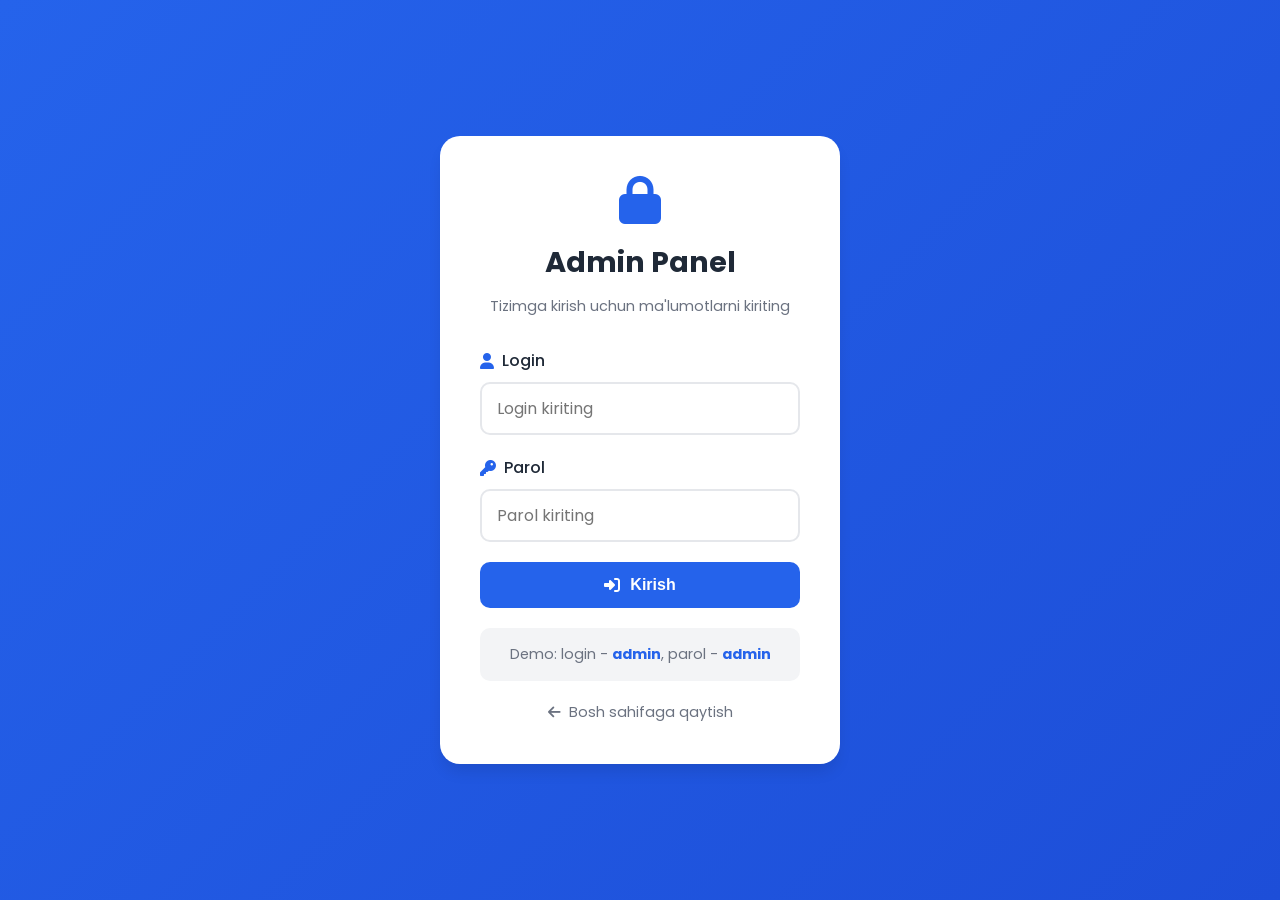
==== admin/dashboard.html @ b3690983 "Initial commit" ====
<!DOCTYPE html>
<html lang="uz">
<head>
    <meta charset="UTF-8">
    <meta name="viewport" content="width=device-width, initial-scale=1.0">
    <title>Admin Panel - Boshqaruv paneli</title>
    <link rel="stylesheet" href="../css/admin.css">
    <link href="https://fonts.googleapis.com/css2?family=Poppins:wght@300;400;500;600;700&display=swap" rel="stylesheet">
    <link rel="stylesheet" href="https://cdnjs.cloudflare.com/ajax/libs/font-awesome/6.4.0/css/all.min.css">
</head>
<body>
    <!-- Sidebar -->
    <aside class="sidebar">
        <div class="sidebar-header">
            <i class="fas fa-plane-departure"></i>
            <span>UzTourism Admin</span>
        </div>
        <nav class="sidebar-nav">
            <a href="dashboard.html" class="active">
                <i class="fas fa-map-marked-alt"></i>
                <span>Turistik joylar</span>
            </a>
            <a href="../index.html" target="_blank">
                <i class="fas fa-eye"></i>
                <span>Saytni ko'rish</span>
            </a>
        </nav>
        <div class="sidebar-footer">
            <button id="logout-btn">
                <i class="fas fa-sign-out-alt"></i>
                <span>Chiqish</span>
            </button>
        </div>
    </aside>

    <!-- Main Content -->
    <main class="main-content">
        <!-- Top Bar -->
        <header class="top-bar">
            <h1>Turistik joylar boshqaruvi</h1>
            <div class="user-info">
                <i class="fas fa-user-circle"></i>
                <span>Admin</span>
            </div>
        </header>

        <!-- Content -->
        <div class="content-wrapper">
            <!-- Action Bar -->
            <div class="action-bar">
                <button class="btn-primary" id="add-place-btn">
                    <i class="fas fa-plus"></i> Turistik joy qo'shish
                </button>
            </div>

            <!-- Places Table -->
            <div class="table-container">
                <table class="data-table">
                    <thead>
                        <tr>
                            <th>Rasm</th>
                            <th>Nomi</th>
                            <th>Joylashuv</th>
                            <th>Kategoriya</th>
                            <th>Amallar</th>
                        </tr>
                    </thead>
                    <tbody id="places-table-body">
                        <!-- Places will be loaded here -->
                    </tbody>
                </table>
            </div>
        </div>
    </main>

    <!-- Add/Edit Place Modal -->
    <div class="modal" id="place-modal">
        <div class="modal-content">
            <div class="modal-header">
                <h2 id="modal-title">Turistik joy qo'shish</h2>
                <button class="close-btn" id="close-modal">
                    <i class="fas fa-times"></i>
                </button>
            </div>
            <form id="place-form">
                <input type="hidden" id="place-id">
                <div class="form-group">
                    <label>Joy nomi</label>
                    <input type="text" id="place-name" placeholder="Masalan: Registon maydoni" required>
                </div>
                <div class="form-group">
                    <label>Joylashuv (viloyat/shahar)</label>
                    <input type="text" id="place-location" placeholder="Masalan: Samarqand" required>
                </div>
                <div class="form-group">
                    <label>Rasm URL</label>
                    <input type="url" id="place-image" placeholder="https://example.com/image.jpg" required>
                    <small>Rasm URL manzilini kiriting</small>
                </div>
                <div class="form-group">
                    <label>Kategoriya</label>
                    <select id="place-category" required>
                        <option value="">Kategoriya tanlang</option>
                        <option value="Arxitektura">Arxitektura</option>
                        <option value="Tarixiy obida">Tarixiy obida</option>
                        <option value="Tarixiy shahar">Tarixiy shahar</option>
                        <option value="Qadimiy shahar">Qadimiy shahar</option>
                        <option value="Tabiat">Tabiat</option>
                        <option value="Majmua">Majmua</option>
                        <option value="Boshqa">Boshqa</option>
                    </select>
                </div>
                <div class="form-group">
                    <label>Tavsif (to'liq ma'lumot)</label>
                    <textarea id="place-description" rows="4" placeholder="Joy haqida to'liq ma'lumot..." required></textarea>
                </div>
                <div class="form-group">
                    <label>Diqqatga sazovor jihozlar (har birini yangi qatordan yozing)</label>
                    <textarea id="place-highlights" rows="3" placeholder="Masalan:
XV asr me'morligi
Uch madrasa majmuasi
Kunduz va tun ko'rinishi" required></textarea>
                    <small>Har bir jihozni yangi qatordan kiriting</small>
                </div>
                <div class="form-actions">
                    <button type="button" class="btn-secondary" id="cancel-btn">Bekor qilish</button>
                    <button type="submit" class="btn-primary">Saqlash</button>
                </div>
            </form>
        </div>
    </div>

    <!-- Delete Confirmation Modal -->
    <div class="modal" id="delete-modal">
        <div class="modal-content modal-small">
            <div class="modal-header">
                <h2>O'chirishni tasdiqlash</h2>
                <button class="close-btn" id="close-delete-modal">
                    <i class="fas fa-times"></i>
                </button>
            </div>
            <div class="modal-body">
                <p>Haqiqatan ham bu turistik joyni o'chirmoqchimisiz?</p>
            </div>
            <div class="form-actions">
                <button type="button" class="btn-secondary" id="cancel-delete">Bekor qilish</button>
                <button type="button" class="btn-danger" id="confirm-delete">O'chirish</button>
            </div>
        </div>
    </div>

    <script>
        // Check if admin is logged in
        if (!localStorage.getItem('adminLoggedIn')) {
            window.location.href = 'login.html';
        }

        // DOM Elements
        const logoutBtn = document.getElementById('logout-btn');
        const addPlaceBtn = document.getElementById('add-place-btn');
        const placeModal = document.getElementById('place-modal');
        const deleteModal = document.getElementById('delete-modal');
        const closeModalBtn = document.getElementById('close-modal');
        const closeDeleteModalBtn = document.getElementById('close-delete-modal');
        const cancelBtn = document.getElementById('cancel-btn');
        const cancelDeleteBtn = document.getElementById('cancel-delete');
        const confirmDeleteBtn = document.getElementById('confirm-delete');
        const placeForm = document.getElementById('place-form');
        const placesTableBody = document.getElementById('places-table-body');
        const modalTitle = document.getElementById('modal-title');

        let deleteId = null;

        // Logout
        logoutBtn.addEventListener('click', () => {
            localStorage.removeItem('adminLoggedIn');
            window.location.href = 'login.html';
        });

        // Load places
        function loadPlaces() {
            const places = JSON.parse(localStorage.getItem('places')) || [];
            
            if (places.length === 0) {
                placesTableBody.innerHTML = `
                    <tr>
                        <td colspan="5" class="empty-message">Hozircha turistik joylar yo'q</td>
                    </tr>
                `;
                return;
            }

            placesTableBody.innerHTML = places.map(item => `
                <tr>
                    <td><img src="${item.image}" alt="${item.name}" class="table-image" onerror="this.src='https://via.placeholder.com/80?text=No+Image'"></td>
                    <td>${item.name}</td>
                    <td>${item.location}</td>
                    <td><span class="category-badge">${item.category}</span></td>
                    <td>
                        <div class="action-buttons">
                            <button class="btn-edit" onclick="editPlace(${item.id})">
                                <i class="fas fa-edit"></i>
                            </button>
                            <button class="btn-delete" onclick="confirmDelete(${item.id})">
                                <i class="fas fa-trash"></i>
                            </button>
                        </div>
                    </td>
                </tr>
            `).join('');
        }

        // Open modal for adding place
        addPlaceBtn.addEventListener('click', () => {
            modalTitle.textContent = "Turistik joy qo'shish";
            placeForm.reset();
            document.getElementById('place-id').value = '';
            placeModal.style.display = 'flex';
        });

        // Close modals
        closeModalBtn.addEventListener('click', () => {
            placeModal.style.display = 'none';
        });

        closeDeleteModalBtn.addEventListener('click', () => {
            deleteModal.style.display = 'none';
        });

        cancelBtn.addEventListener('click', () => {
            placeModal.style.display = 'none';
        });

        cancelDeleteBtn.addEventListener('click', () => {
            deleteModal.style.display = 'none';
        });

        // Close modal when clicking outside
        window.addEventListener('click', (e) => {
            if (e.target === placeModal) {
                placeModal.style.display = 'none';
            }
            if (e.target === deleteModal) {
                deleteModal.style.display = 'none';
            }
        });

        // Edit place
        function editPlace(id) {
            const places = JSON.parse(localStorage.getItem('places')) || [];
            const item = places.find(p => p.id === id);
            
            if (item) {
                modalTitle.textContent = "Turistik joyni tahrirlash";
                document.getElementById('place-id').value = item.id;
                document.getElementById('place-name').value = item.name;
                document.getElementById('place-location').value = item.location;
                document.getElementById('place-image').value = item.image;
                document.getElementById('place-category').value = item.category;
                document.getElementById('place-description').value = item.description;
                document.getElementById('place-highlights').value = item.highlights ? item.highlights.join('\n') : '';
                placeModal.style.display = 'flex';
            }
        }

        // Confirm delete
        function confirmDelete(id) {
            deleteId = id;
            deleteModal.style.display = 'flex';
        }

        // Delete place
        confirmDeleteBtn.addEventListener('click', () => {
            if (deleteId) {
                let places = JSON.parse(localStorage.getItem('places')) || [];
                places = places.filter(p => p.id !== deleteId);
                localStorage.setItem('places', JSON.stringify(places));
                loadPlaces();
                deleteModal.style.display = 'none';
                deleteId = null;
            }
        });

        // Save place (Create or Update)
        placeForm.addEventListener('submit', (e) => {
            e.preventDefault();
            
            const id = document.getElementById('place-id').value;
            const name = document.getElementById('place-name').value;
            const location = document.getElementById('place-location').value;
            const image = document.getElementById('place-image').value;
            const category = document.getElementById('place-category').value;
            const description = document.getElementById('place-description').value;
            const highlightsText = document.getElementById('place-highlights').value;
            const highlights = highlightsText.split('\n').filter(h => h.trim() !== '');
            
            let places = JSON.parse(localStorage.getItem('places')) || [];
            
            if (id) {
                // Update existing place
                const index = places.findIndex(p => p.id === parseInt(id));
                if (index !== -1) {
                    places[index] = { id: parseInt(id), name, location, image, category, description, highlights };
                }
            } else {
                // Create new place
                const newId = places.length > 0 ? Math.max(...places.map(p => p.id)) + 1 : 1;
                places.push({ id: newId, name, location, image, category, description, highlights });
            }
            
            localStorage.setItem('places', JSON.stringify(places));
            loadPlaces();
            placeModal.style.display = 'none';
        });

        // Initialize
        loadPlaces();
    </script>
</body>
</html>
---- css/admin.css ----
/* Reset & Base Styles */
* {
    margin: 0;
    padding: 0;
    box-sizing: border-box;
}

:root {
    --primary-color: #2563eb;
    --primary-dark: #1d4ed8;
    --secondary-color: #f59e0b;
    --danger-color: #dc2626;
    --danger-dark: #b91c1c;
    --success-color: #16a34a;
    --text-dark: #1f2937;
    --text-light: #6b7280;
    --bg-light: #f3f4f6;
    --bg-sidebar: #1f2937;
    --white: #ffffff;
    --border-color: #e5e7eb;
    --shadow: 0 4px 6px -1px rgba(0, 0, 0, 0.1);
    --shadow-lg: 0 10px 15px -3px rgba(0, 0, 0, 0.1);
    --transition: all 0.3s ease;
}

body {
    font-family: 'Poppins', sans-serif;
    line-height: 1.6;
    color: var(--text-dark);
    background: var(--bg-light);
}

/* Login Page Styles */
.login-page {
    background: linear-gradient(135deg, var(--primary-color), var(--primary-dark));
    min-height: 100vh;
    display: flex;
    align-items: center;
    justify-content: center;
    padding: 20px;
}

.login-container {
    width: 100%;
    max-width: 400px;
}

.login-box {
    background: var(--white);
    padding: 40px;
    border-radius: 20px;
    box-shadow: var(--shadow-lg);
}

.login-header {
    text-align: center;
    margin-bottom: 30px;
}

.login-header i {
    font-size: 3rem;
    color: var(--primary-color);
    margin-bottom: 15px;
}

.login-header h2 {
    font-size: 1.8rem;
    margin-bottom: 10px;
}

.login-header p {
    color: var(--text-light);
    font-size: 0.9rem;
}

.form-group {
    margin-bottom: 20px;
}

.form-group label {
    display: flex;
    align-items: center;
    gap: 8px;
    font-weight: 500;
    margin-bottom: 8px;
    color: var(--text-dark);
}

.form-group label i {
    color: var(--primary-color);
}

.form-group input,
.form-group textarea {
    width: 100%;
    padding: 12px 15px;
    border: 2px solid var(--border-color);
    border-radius: 10px;
    font-family: inherit;
    font-size: 1rem;
    transition: var(--transition);
}

.form-group input:focus,
.form-group textarea:focus {
    outline: none;
    border-color: var(--primary-color);
}

.form-group small {
    display: block;
    margin-top: 5px;
    color: var(--text-light);
    font-size: 0.85rem;
}

.btn-login {
    width: 100%;
    padding: 14px;
    background: var(--primary-color);
    color: var(--white);
    border: none;
    border-radius: 10px;
    font-size: 1rem;
    font-weight: 600;
    cursor: pointer;
    transition: var(--transition);
    display: flex;
    align-items: center;
    justify-content: center;
    gap: 10px;
}

.btn-login:hover {
    background: var(--primary-dark);
}

.demo-credentials {
    text-align: center;
    margin-top: 20px;
    padding: 15px;
    background: var(--bg-light);
    border-radius: 10px;
    font-size: 0.9rem;
    color: var(--text-light);
}

.demo-credentials strong {
    color: var(--primary-color);
}

.back-link {
    display: flex;
    align-items: center;
    justify-content: center;
    gap: 8px;
    margin-top: 20px;
    color: var(--text-light);
    text-decoration: none;
    font-size: 0.9rem;
    transition: var(--transition);
}

.back-link:hover {
    color: var(--primary-color);
}

/* Admin Dashboard Layout */
.sidebar {
    position: fixed;
    left: 0;
    top: 0;
    width: 260px;
    height: 100vh;
    background: var(--bg-sidebar);
    color: var(--white);
    display: flex;
    flex-direction: column;
    z-index: 100;
}

.sidebar-header {
    padding: 25px;
    display: flex;
    align-items: center;
    gap: 12px;
    border-bottom: 1px solid rgba(255, 255, 255, 0.1);
}

.sidebar-header i {
    font-size: 1.8rem;
    color: var(--secondary-color);
}

.sidebar-header span {
    font-size: 1.2rem;
    font-weight: 600;
}

.sidebar-nav {
    flex: 1;
    padding: 20px 0;
}

.sidebar-nav a {
    display: flex;
    align-items: center;
    gap: 12px;
    padding: 15px 25px;
    color: rgba(255, 255, 255, 0.7);
    text-decoration: none;
    transition: var(--transition);
    border-left: 3px solid transparent;
}

.sidebar-nav a:hover,
.sidebar-nav a.active {
    color: var(--white);
    background: rgba(255, 255, 255, 0.05);
    border-left-color: var(--secondary-color);
}

.sidebar-nav a i {
    width: 20px;
    text-align: center;
}

.sidebar-footer {
    padding: 20px 25px;
    border-top: 1px solid rgba(255, 255, 255, 0.1);
}

.sidebar-footer button {
    width: 100%;
    padding: 12px;
    background: var(--danger-color);
    color: var(--white);
    border: none;
    border-radius: 8px;
    font-size: 0.95rem;
    cursor: pointer;
    transition: var(--transition);
    display: flex;
    align-items: center;
    justify-content: center;
    gap: 8px;
}

.sidebar-footer button:hover {
    background: var(--danger-dark);
}

/* Main Content */
.main-content {
    margin-left: 260px;
    min-height: 100vh;
}

.top-bar {
    background: var(--white);
    padding: 20px 30px;
    display: flex;
    justify-content: space-between;
    align-items: center;
    box-shadow: var(--shadow);
    position: sticky;
    top: 0;
    z-index: 99;
}

.top-bar h1 {
    font-size: 1.5rem;
    font-weight: 600;
}

.user-info {
    display: flex;
    align-items: center;
    gap: 10px;
    color: var(--text-light);
}

.user-info i {
    font-size: 1.5rem;
    color: var(--primary-color);
}

.content-wrapper {
    padding: 30px;
}

/* Action Bar */
.action-bar {
    margin-bottom: 25px;
}

.btn-primary {
    padding: 12px 24px;
    background: var(--primary-color);
    color: var(--white);
    border: none;
    border-radius: 8px;
    font-size: 0.95rem;
    font-weight: 500;
    cursor: pointer;
    transition: var(--transition);
    display: inline-flex;
    align-items: center;
    gap: 8px;
}

.btn-primary:hover {
    background: var(--primary-dark);
}

.btn-secondary {
    padding: 12px 24px;
    background: var(--white);
    color: var(--text-dark);
    border: 2px solid var(--border-color);
    border-radius: 8px;
    font-size: 0.95rem;
    font-weight: 500;
    cursor: pointer;
    transition: var(--transition);
}

.btn-secondary:hover {
    border-color: var(--primary-color);
    color: var(--primary-color);
}

.btn-danger {
    padding: 12px 24px;
    background: var(--danger-color);
    color: var(--white);
    border: none;
    border-radius: 8px;
    font-size: 0.95rem;
    font-weight: 500;
    cursor: pointer;
    transition: var(--transition);
}

.btn-danger:hover {
    background: var(--danger-dark);
}

/* Table Styles */
.table-container {
    background: var(--white);
    border-radius: 12px;
    box-shadow: var(--shadow);
    overflow: hidden;
}

.data-table {
    width: 100%;
    border-collapse: collapse;
}

.data-table thead {
    background: var(--bg-light);
}

.data-table th {
    padding: 15px 20px;
    text-align: left;
    font-weight: 600;
    color: var(--text-dark);
    font-size: 0.9rem;
    text-transform: uppercase;
    letter-spacing: 0.5px;
}

.data-table td {
    padding: 15px 20px;
    border-bottom: 1px solid var(--border-color);
    color: var(--text-dark);
}

.data-table tbody tr:hover {
    background: var(--bg-light);
}

.table-image {
    width: 80px;
    height: 60px;
    object-fit: cover;
    border-radius: 8px;
}

.empty-message {
    text-align: center;
    color: var(--text-light);
    padding: 40px !important;
}

/* Action Buttons */
.action-buttons {
    display: flex;
    gap: 10px;
}

.btn-edit,
.btn-delete {
    width: 36px;
    height: 36px;
    border: none;
    border-radius: 8px;
    cursor: pointer;
    transition: var(--transition);
    display: flex;
    align-items: center;
    justify-content: center;
}

.btn-edit {
    background: var(--primary-color);
    color: var(--white);
}

.btn-edit:hover {
    background: var(--primary-dark);
}

.btn-delete {
    background: var(--danger-color);
    color: var(--white);
}

.btn-delete:hover {
    background: var(--danger-dark);
}

/* Category Badge */
.category-badge {
    display: inline-block;
    padding: 6px 12px;
    background: var(--primary-color);
    color: var(--white);
    border-radius: 20px;
    font-size: 0.85rem;
    font-weight: 500;
}

/* Form Select */
.form-group select {
    width: 100%;
    padding: 12px 15px;
    border: 2px solid var(--border-color);
    border-radius: 10px;
    font-family: inherit;
    font-size: 1rem;
    transition: var(--transition);
    background: var(--white);
    cursor: pointer;
}

.form-group select:focus {
    outline: none;
    border-color: var(--primary-color);
}

/* Modal Styles */
.modal {
    display: none;
    position: fixed;
    top: 0;
    left: 0;
    width: 100%;
    height: 100%;
    background: rgba(0, 0, 0, 0.5);
    z-index: 1000;
    align-items: center;
    justify-content: center;
    padding: 20px;
}

.modal-content {
    background: var(--white);
    border-radius: 16px;
    width: 100%;
    max-width: 600px;
    max-height: 90vh;
    overflow-y: auto;
    box-shadow: var(--shadow-lg);
}

.modal-small {
    max-width: 400px;
}

.modal-header {
    padding: 25px;
    border-bottom: 1px solid var(--border-color);
    display: flex;
    justify-content: space-between;
    align-items: center;
}

.modal-header h2 {
    font-size: 1.3rem;
    font-weight: 600;
}

.close-btn {
    background: none;
    border: none;
    font-size: 1.3rem;
    color: var(--text-light);
    cursor: pointer;
    transition: var(--transition);
    width: 36px;
    height: 36px;
    border-radius: 8px;
    display: flex;
    align-items: center;
    justify-content: center;
}

.close-btn:hover {
    background: var(--bg-light);
    color: var(--danger-color);
}

.modal form {
    padding: 25px;
}

.modal-body {
    padding: 25px;
}

.modal-body p {
    color: var(--text-light);
    text-align: center;
    font-size: 1rem;
}

.form-actions {
    display: flex;
    gap: 15px;
    justify-content: flex-end;
    margin-top: 10px;
}

/* Responsive Design */
@media (max-width: 1024px) {
    .sidebar {
        width: 80px;
    }
    
    .sidebar-header span,
    .sidebar-nav a span,
    .sidebar-footer button span {
        display: none;
    }
    
    .sidebar-header {
        justify-content: center;
    }
    
    .sidebar-nav a {
        justify-content: center;
        padding: 15px;
    }
    
    .sidebar-footer button {
        padding: 12px;
    }
    
    .main-content {
        margin-left: 80px;
    }
}

@media (max-width: 768px) {
    .sidebar {
        width: 100%;
        height: auto;
        position: relative;
        flex-direction: row;
        padding: 15px;
    }
    
    .sidebar-header {
        border-bottom: none;
        border-right: 1px solid rgba(255, 255, 255, 0.1);
        padding: 0 15px;
    }
    
    .sidebar-nav {
        display: flex;
        padding: 0 15px;
        flex: 1;
    }
    
    .sidebar-nav a {
        border-left: none;
        border-bottom: 3px solid transparent;
    }
    
    .sidebar-nav a:hover,
    .sidebar-nav a.active {
        border-left-color: transparent;
        border-bottom-color: var(--secondary-color);
    }
    
    .sidebar-footer {
        border-top: none;
        border-left: 1px solid rgba(255, 255, 255, 0.1);
        padding: 0 15px;
    }
    
    .sidebar-header span,
    .sidebar-nav a span,
    .sidebar-footer button span {
        display: none;
    }
    
    .main-content {
        margin-left: 0;
    }
    
    .top-bar {
        flex-direction: column;
        gap: 15px;
        align-items: flex-start;
    }
    
    .data-table {
        font-size: 0.9rem;
    }
    
    .data-table th,
    .data-table td {
        padding: 12px 15px;
    }
    
    .table-image {
        width: 60px;
        height: 45px;
    }
}

@media (max-width: 480px) {
    .content-wrapper {
        padding: 20px 15px;
    }
    
    .login-box {
        padding: 30px 20px;
    }
    
    .modal-content {
        margin: 10px;
    }
    
    .form-actions {
        flex-direction: column;
    }
    
    .form-actions button {
        width: 100%;
    }
}
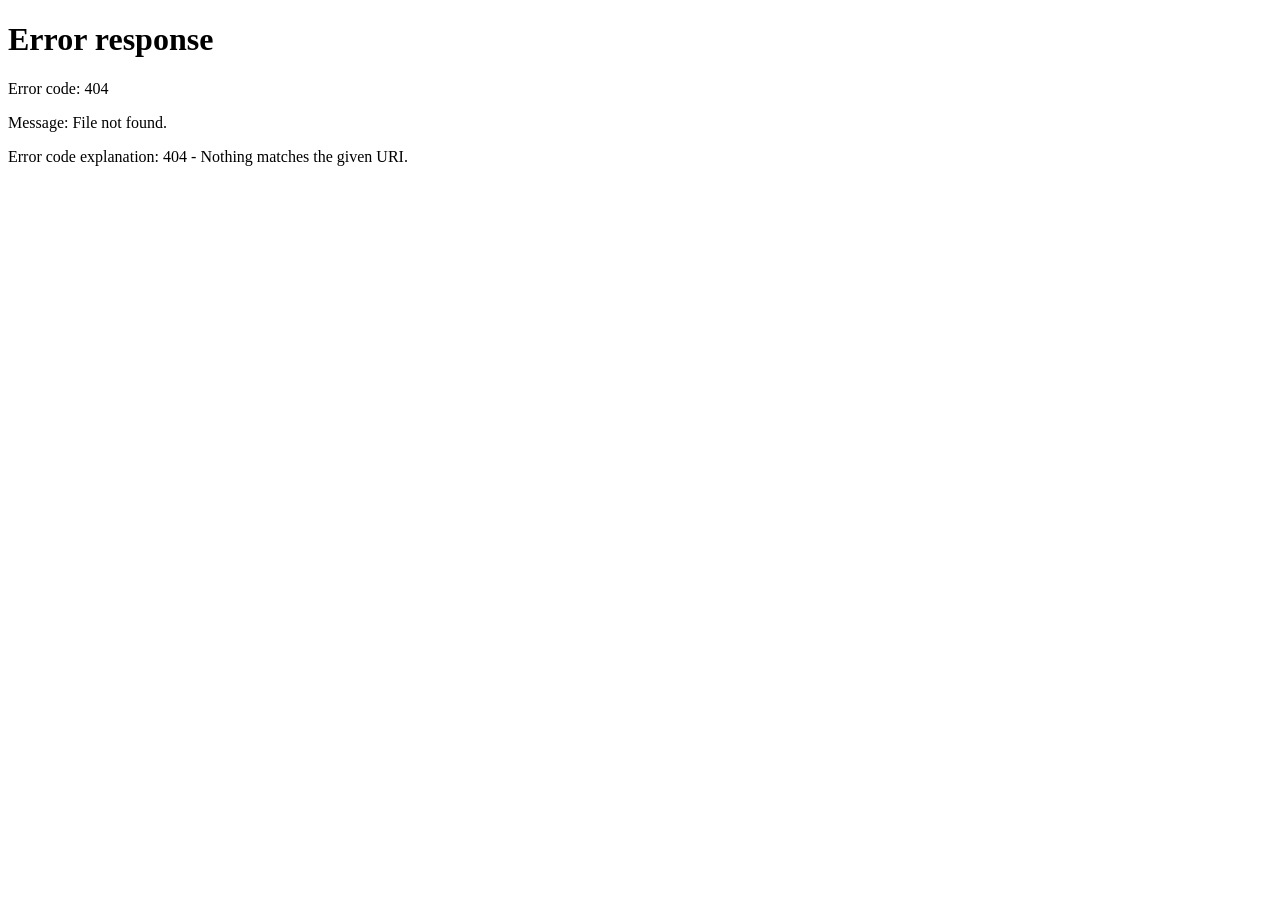
==== commit 9a6a5727: "Implement dynamic CMS, SEO optimizations, and Contact messages system with email replies" ====
--- a/admin/dashboard.html
+++ b/admin/dashboard.html
@@ -16,11 +16,19 @@
             <span>UzTourism Admin</span>
         </div>
         <nav class="sidebar-nav">
-            <a href="dashboard.html" class="active">
+            <a href="#" id="nav-places" class="active">
                 <i class="fas fa-map-marked-alt"></i>
                 <span>Turistik joylar</span>
             </a>
-            <a href="../index.html" target="_blank">
+            <a href="#" id="nav-content">
+                <i class="fas fa-edit"></i>
+                <span>Sayt ma'lumotlari</span>
+            </a>
+            <a href="#" id="nav-messages">
+                <i class="fas fa-envelope"></i>
+                <span>Xabarlar</span>
+            </a>
+            <a href="/" target="_blank">
                 <i class="fas fa-eye"></i>
                 <span>Saytni ko'rish</span>
             </a>
@@ -37,284 +45,543 @@
     <main class="main-content">
         <!-- Top Bar -->
         <header class="top-bar">
-            <h1>Turistik joylar boshqaruvi</h1>
+            <h1 id="page-title">Turistik joylar boshqaruvi</h1>
             <div class="user-info">
-                <i class="fas fa-user-circle"></i>
+                <i class="fas fa-user-shield"></i>
                 <span>Admin</span>
             </div>
         </header>
 
         <!-- Content -->
         <div class="content-wrapper">
-            <!-- Action Bar -->
-            <div class="action-bar">
-                <button class="btn-primary" id="add-place-btn">
-                    <i class="fas fa-plus"></i> Turistik joy qo'shish
-                </button>
+            <!-- Places View -->
+            <div id="view-places">
+                <div class="action-bar">
+                    <button class="btn-primary" id="add-place-btn">
+                        <i class="fas fa-plus"></i> Turistik joy qo'shish
+                    </button>
+                </div>
+
+                <div class="table-container">
+                    <table class="data-table">
+                        <thead>
+                            <tr>
+                                <th>Rasm</th>
+                                <th>Nomi</th>
+                                <th>Joylashuv</th>
+                                <th>Kategoriya</th>
+                                <th>Amallar</th>
+                            </tr>
+                        </thead>
+                        <tbody id="places-table-body">
+                            <!-- Places will be loaded here via API -->
+                        </tbody>
+                    </table>
+                </div>
             </div>
 
-            <!-- Places Table -->
-            <div class="table-container">
+            <!-- Site Content View -->
+            <div id="view-content" style="display:none;">
+                <form id="content-form" style="background:#fff; padding: 20px; border-radius: 10px; box-shadow: 0 5px 20px rgba(0,0,0,0.05);">
+                    <h3>Bosh sahifa (Hero)</h3>
+                    <div class="form-group">
+                        <label>Sarlavha</label>
+                        <input type="text" id="content-hero-title">
+                    </div>
+                    <div class="form-group">
+                        <label>Matn</label>
+                        <input type="text" id="content-hero-subtitle">
+                    </div>
+                    <div class="form-group">
+                        <label>Karusel Rasm URL 1</label>
+                        <input type="text" id="content-hero-img1">
+                    </div>
+                    <div class="form-group">
+                        <label>Karusel Rasm URL 2</label>
+                        <input type="text" id="content-hero-img2">
+                    </div>
+                    <div class="form-group">
+                        <label>Karusel Rasm URL 3</label>
+                        <input type="text" id="content-hero-img3">
+                    </div>
+                    
+                    <hr style="margin:20px 0; border:1px solid #eee;">
+                    <h3>Biz haqimizda</h3>
+                    <div class="form-group">
+                        <label>Sarlavha</label>
+                        <input type="text" id="content-about-title">
+                    </div>
+                    <div class="form-group">
+                        <label>Kichik Sarlavha</label>
+                        <input type="text" id="content-about-subtitle">
+                    </div>
+                    <div class="form-group">
+                        <label>To'liq Matn</label>
+                        <textarea id="content-about-text" rows="4" style="width:100%;"></textarea>
+                    </div>
+
+                    <hr style="margin:20px 0; border:1px solid #eee;">
+                    <h3>Kontakt</h3>
+                    <div class="form-group">
+                        <label>Manzil</label>
+                        <input type="text" id="content-contact-address">
+                    </div>
+                    <div class="form-group">
+                        <label>Telefon</label>
+                        <input type="text" id="content-contact-phone">
+                    </div>
+                    <div class="form-group">
+                        <label>Email</label>
+                        <input type="text" id="content-contact-email">
+                    </div>
+
+                    <hr style="margin:20px 0; border:1px solid #eee;">
+                    <h3>Mashhur Yo'nalishlar (4 ta shahar)</h3>
+                    <div class="form-group">
+                        <label>Asosiy Sarlavha</label>
+                        <input type="text" id="content-destinations-title">
+                    </div>
+                    <div class="form-group">
+                        <label>Kichik Sarlavha</label>
+                        <input type="text" id="content-destinations-subtitle">
+                    </div>
+                    
+                    <div style="display:grid; grid-template-columns:1fr 1fr; gap:20px; margin-top:20px;">
+                        <div style="padding:15px; border:1px solid #eee; border-radius:5px;">
+                            <h4>Shahar 1</h4>
+                            <div class="form-group"><label>Nomi</label><input type="text" id="content-dest1-name"></div>
+                            <div class="form-group"><label>Ta'rif</label><input type="text" id="content-dest1-desc"></div>
+                            <div class="form-group"><label>Rasm URL</label><input type="text" id="content-dest1-img"></div>
+                        </div>
+                        <div style="padding:15px; border:1px solid #eee; border-radius:5px;">
+                            <h4>Shahar 2</h4>
+                            <div class="form-group"><label>Nomi</label><input type="text" id="content-dest2-name"></div>
+                            <div class="form-group"><label>Ta'rif</label><input type="text" id="content-dest2-desc"></div>
+                            <div class="form-group"><label>Rasm URL</label><input type="text" id="content-dest2-img"></div>
+                        </div>
+                        <div style="padding:15px; border:1px solid #eee; border-radius:5px;">
+                            <h4>Shahar 3</h4>
+                            <div class="form-group"><label>Nomi</label><input type="text" id="content-dest3-name"></div>
+                            <div class="form-group"><label>Ta'rif</label><input type="text" id="content-dest3-desc"></div>
+                            <div class="form-group"><label>Rasm URL</label><input type="text" id="content-dest3-img"></div>
+                        </div>
+                        <div style="padding:15px; border:1px solid #eee; border-radius:5px;">
+                            <h4>Shahar 4</h4>
+                            <div class="form-group"><label>Nomi</label><input type="text" id="content-dest4-name"></div>
+                            <div class="form-group"><label>Ta'rif</label><input type="text" id="content-dest4-desc"></div>
+                            <div class="form-group"><label>Rasm URL</label><input type="text" id="content-dest4-img"></div>
+                        </div>
+                    </div>
+
+                    <button type="submit" class="btn-primary" style="margin-top:20px;">Saqlash</button>
+                </form>
+            </div>
+
+            <!-- Messages View -->
+            <div id="view-messages" style="display:none;">
                 <table class="data-table">
                     <thead>
                         <tr>
-                            <th>Rasm</th>
-                            <th>Nomi</th>
-                            <th>Joylashuv</th>
-                            <th>Kategoriya</th>
-                            <th>Amallar</th>
+                            <th>Ism</th>
+                            <th>Email</th>
+                            <th>Sana</th>
+                            <th>Holat</th>
+                            <th>Harakatlar</th>
                         </tr>
                     </thead>
-                    <tbody id="places-table-body">
-                        <!-- Places will be loaded here -->
+                    <tbody id="messages-table-body">
+                        <!-- Messages will be loaded here -->
                     </tbody>
                 </table>
             </div>
         </div>
-    </main>
-
-    <!-- Add/Edit Place Modal -->
-    <div class="modal" id="place-modal">
-        <div class="modal-content">
-            <div class="modal-header">
-                <h2 id="modal-title">Turistik joy qo'shish</h2>
-                <button class="close-btn" id="close-modal">
-                    <i class="fas fa-times"></i>
-                </button>
-            </div>
-            <form id="place-form">
-                <input type="hidden" id="place-id">
-                <div class="form-group">
-                    <label>Joy nomi</label>
-                    <input type="text" id="place-name" placeholder="Masalan: Registon maydoni" required>
+
+        <!-- Reply Modal -->
+        <div id="reply-modal" style="display:none; position:fixed; top:0; left:0; width:100%; height:100%; background:rgba(0,0,0,0.5); z-index:1000; justify-content:center; align-items:center;">
+            <div style="background:#fff; padding:20px; border-radius:10px; width:500px; max-width:90%;">
+                <div style="display:flex; justify-content:space-between; align-items:center; margin-bottom:15px;">
+                    <h2>Javob yozish</h2>
+                    <button id="close-reply-modal" style="background:none; border:none; font-size:24px; cursor:pointer;">&times;</button>
                 </div>
-                <div class="form-group">
-                    <label>Joylashuv (viloyat/shahar)</label>
-                    <input type="text" id="place-location" placeholder="Masalan: Samarqand" required>
+                <div style="margin-bottom:15px;">
+                    <p><strong>Kimga:</strong> <span id="reply-to-email"></span></p>
+                    <p><strong>Xabar:</strong> <span id="reply-msg-text" style="color:#555; display:block; margin-top:5px; padding:10px; background:#f9f9f9; border-radius:5px;"></span></p>
                 </div>
-                <div class="form-group">
-                    <label>Rasm URL</label>
-                    <input type="url" id="place-image" placeholder="https://example.com/image.jpg" required>
-                    <small>Rasm URL manzilini kiriting</small>
-                </div>
-                <div class="form-group">
-                    <label>Kategoriya</label>
-                    <select id="place-category" required>
-                        <option value="">Kategoriya tanlang</option>
-                        <option value="Arxitektura">Arxitektura</option>
-                        <option value="Tarixiy obida">Tarixiy obida</option>
-                        <option value="Tarixiy shahar">Tarixiy shahar</option>
-                        <option value="Qadimiy shahar">Qadimiy shahar</option>
-                        <option value="Tabiat">Tabiat</option>
-                        <option value="Majmua">Majmua</option>
-                        <option value="Boshqa">Boshqa</option>
-                    </select>
-                </div>
-                <div class="form-group">
-                    <label>Tavsif (to'liq ma'lumot)</label>
-                    <textarea id="place-description" rows="4" placeholder="Joy haqida to'liq ma'lumot..." required></textarea>
-                </div>
-                <div class="form-group">
-                    <label>Diqqatga sazovor jihozlar (har birini yangi qatordan yozing)</label>
-                    <textarea id="place-highlights" rows="3" placeholder="Masalan:
-XV asr me'morligi
-Uch madrasa majmuasi
-Kunduz va tun ko'rinishi" required></textarea>
-                    <small>Har bir jihozni yangi qatordan kiriting</small>
-                </div>
-                <div class="form-actions">
-                    <button type="button" class="btn-secondary" id="cancel-btn">Bekor qilish</button>
-                    <button type="submit" class="btn-primary">Saqlash</button>
-                </div>
-            </form>
-        </div>
-    </div>
-
-    <!-- Delete Confirmation Modal -->
-    <div class="modal" id="delete-modal">
-        <div class="modal-content modal-small">
-            <div class="modal-header">
-                <h2>O'chirishni tasdiqlash</h2>
-                <button class="close-btn" id="close-delete-modal">
-                    <i class="fas fa-times"></i>
-                </button>
-            </div>
-            <div class="modal-body">
-                <p>Haqiqatan ham bu turistik joyni o'chirmoqchimisiz?</p>
-            </div>
-            <div class="form-actions">
-                <button type="button" class="btn-secondary" id="cancel-delete">Bekor qilish</button>
-                <button type="button" class="btn-danger" id="confirm-delete">O'chirish</button>
+                <form id="reply-form">
+                    <input type="hidden" id="reply-msg-id">
+                    <div class="form-group">
+                        <label>Javob matni</label>
+                        <textarea id="reply-text" rows="5" required></textarea>
+                    </div>
+                    <button type="submit" class="btn-primary">Yuborish</button>
+                </form>
             </div>
         </div>
-    </div>
+
+        <!-- Places Modal -->
+        <div id="place-modal" style="display:none; position:fixed; top:0; left:0; width:100%; height:100%; background:rgba(0,0,0,0.5); z-index:1000; justify-content:center; align-items:center;">
+            <div style="background:#fff; padding:20px; border-radius:10px; width:500px; max-width:90%; max-height:90vh; overflow-y:auto;">
+                <div style="display:flex; justify-content:space-between; align-items:center; margin-bottom:15px;">
+                    <h2 id="modal-title">Turistik joy qo'shish</h2>
+                    <button class="close-modal" style="background:none; border:none; font-size:24px; cursor:pointer;">&times;</button>
+                </div>
+                <form id="place-form">
+                    <input type="hidden" id="place-id">
+                    <div class="form-group">
+                        <label>Nomi</label>
+                        <input type="text" id="place-name" required>
+                    </div>
+                    <div class="form-group">
+                        <label>Joylashuv</label>
+                        <input type="text" id="place-location" required>
+                    </div>
+                    <div class="form-group">
+                        <label>Kategoriya</label>
+                        <input type="text" id="place-category" required>
+                    </div>
+                    <div class="form-group">
+                        <label>Narxi (so'm)</label>
+                        <input type="number" id="place-price" required>
+                    </div>
+                    <div class="form-group">
+                        <label>Ta'rif</label>
+                        <textarea id="place-description" rows="3" required style="width:100%;"></textarea>
+                    </div>
+                    <div class="form-group">
+                        <label>Rasm URL (vergul bilan ajrating)</label>
+                        <input type="text" id="place-images" required>
+                    </div>
+                    <div style="display:flex; gap:10px; margin-top:20px;">
+                        <button type="button" class="btn-secondary close-modal" style="flex:1;">Bekor qilish</button>
+                        <button type="submit" class="btn-primary" style="flex:1;">Saqlash</button>
+                    </div>
+                </form>
+            </div>
+        </div>
+    </main>
 
     <script>
-        // Check if admin is logged in
-        if (!localStorage.getItem('adminLoggedIn')) {
-            window.location.href = 'login.html';
-        }
-
-        // DOM Elements
+        const token = localStorage.getItem('adminToken');
+        if (!token) {
+            window.location.href = '/admin/login';
+        }
+
         const logoutBtn = document.getElementById('logout-btn');
+        logoutBtn.addEventListener('click', () => {
+            localStorage.removeItem('adminToken');
+            window.location.href = '/admin/login';
+        });
+
+        // Tabs
+        const navPlaces = document.getElementById('nav-places');
+        const navContent = document.getElementById('nav-content');
+        const navMessages = document.getElementById('nav-messages');
+        const viewPlaces = document.getElementById('view-places');
+        const viewContent = document.getElementById('view-content');
+        const viewMessages = document.getElementById('view-messages');
+        const pageTitle = document.getElementById('page-title');
+
+        navPlaces.addEventListener('click', () => {
+            navPlaces.classList.add('active');
+            navContent.classList.remove('active');
+            navMessages.classList.remove('active');
+            viewPlaces.style.display = 'block';
+            viewContent.style.display = 'none';
+            viewMessages.style.display = 'none';
+            pageTitle.innerText = "Turistik joylar boshqaruvi";
+        });
+
+        navContent.addEventListener('click', () => {
+            navContent.classList.add('active');
+            navPlaces.classList.remove('active');
+            navMessages.classList.remove('active');
+            viewContent.style.display = 'block';
+            viewPlaces.style.display = 'none';
+            viewMessages.style.display = 'none';
+            pageTitle.innerText = "Sayt ma'lumotlarini boshqarish";
+        });
+
+        navMessages.addEventListener('click', () => {
+            navMessages.classList.add('active');
+            navPlaces.classList.remove('active');
+            navContent.classList.remove('active');
+            viewMessages.style.display = 'block';
+            viewPlaces.style.display = 'none';
+            viewContent.style.display = 'none';
+            pageTitle.innerText = "Xabarlar";
+            loadMessages();
+        });
+
+        // Load Places from API
+        let placesList = [];
+        async function loadPlaces() {
+            try {
+                const res = await fetch('/api/places');
+                const places = await res.json();
+                placesList = places || [];
+                const tbody = document.getElementById('places-table-body');
+                if (!placesList || placesList.length === 0) {
+                    tbody.innerHTML = '<tr><td colspan="5">Joylar topilmadi</td></tr>';
+                    return;
+                }
+                tbody.innerHTML = placesList.map(p => `
+                    <tr>
+                        <td><img src="${p.images?.[0]||''}" style="width:50px; border-radius:5px;"></td>
+                        <td>${p.name}</td>
+                        <td>${p.location}</td>
+                        <td>${p.category}</td>
+                        <td>
+                            <button onclick="editPlace(${p.id})" style="background:#f39c12; color:#fff; border:none; padding:5px 10px; border-radius:5px; cursor:pointer;"><i class="fas fa-edit"></i></button>
+                            <button onclick="deletePlace(${p.id})" style="background:#e74c3c; color:#fff; border:none; padding:5px 10px; border-radius:5px; cursor:pointer;"><i class="fas fa-trash"></i></button>
+                        </td>
+                    </tr>
+                `).join('');
+            } catch (err) {
+                console.error(err);
+            }
+        }
+        loadPlaces();
+
+        // Load Content
+        async function loadContent() {
+            try {
+                const res = await fetch('/api/admin/content', {
+                    headers: {'Authorization': token}
+                });
+                if(res.status === 401) window.location.href = '/admin/login';
+                const content = await res.json();
+                document.getElementById('content-hero-title').value = content['hero_title'] || '';
+                document.getElementById('content-hero-subtitle').value = content['hero_subtitle'] || '';
+                document.getElementById('content-hero-img1').value = content['hero_img1'] || '';
+                document.getElementById('content-hero-img2').value = content['hero_img2'] || '';
+                document.getElementById('content-hero-img3').value = content['hero_img3'] || '';
+                document.getElementById('content-about-title').value = content['about_title'] || '';
+                document.getElementById('content-about-subtitle').value = content['about_subtitle'] || '';
+                document.getElementById('content-about-text').value = content['about_text'] || '';
+                document.getElementById('content-contact-address').value = content['contact_address'] || '';
+                document.getElementById('content-contact-phone').value = content['contact_phone'] || '';
+                document.getElementById('content-contact-email').value = content['contact_email'] || '';
+                
+                document.getElementById('content-destinations-title').value = content['destinations_title'] || '';
+                document.getElementById('content-destinations-subtitle').value = content['destinations_subtitle'] || '';
+                for(let i=1; i<=4; i++) {
+                    if (document.getElementById(`content-dest${i}-name`)) {
+                        document.getElementById(`content-dest${i}-name`).value = content[`dest${i}_name`] || '';
+                        document.getElementById(`content-dest${i}-desc`).value = content[`dest${i}_desc`] || '';
+                        document.getElementById(`content-dest${i}-img`).value = content[`dest${i}_img`] || '';
+                    }
+                }
+            } catch (err) {
+                console.error(err);
+            }
+        }
+        loadContent();
+
+        // Save Content
+        document.getElementById('content-form').addEventListener('submit', async (e) => {
+            e.preventDefault();
+            const payload = {
+                'hero_title': document.getElementById('content-hero-title').value,
+                'hero_subtitle': document.getElementById('content-hero-subtitle').value,
+                'hero_img1': document.getElementById('content-hero-img1').value,
+                'hero_img2': document.getElementById('content-hero-img2').value,
+                'hero_img3': document.getElementById('content-hero-img3').value,
+                'about_title': document.getElementById('content-about-title').value,
+                'about_subtitle': document.getElementById('content-about-subtitle').value,
+                'about_text': document.getElementById('content-about-text').value,
+                'contact_address': document.getElementById('content-contact-address').value,
+                'contact_phone': document.getElementById('content-contact-phone').value,
+                'contact_email': document.getElementById('content-contact-email').value,
+                'destinations_title': document.getElementById('content-destinations-title').value,
+                'destinations_subtitle': document.getElementById('content-destinations-subtitle').value,
+            };
+
+            for(let i=1; i<=4; i++) {
+                if (document.getElementById(`content-dest${i}-name`)) {
+                    payload[`dest${i}_name`] = document.getElementById(`content-dest${i}-name`).value;
+                    payload[`dest${i}_desc`] = document.getElementById(`content-dest${i}-desc`).value;
+                    payload[`dest${i}_img`] = document.getElementById(`content-dest${i}-img`).value;
+                }
+            }
+
+            try {
+                const res = await fetch('/api/admin/content', {
+                    method: 'POST',
+                    headers: {
+                        'Authorization': token,
+                        'Content-Type': 'application/json'
+                    },
+                    body: JSON.stringify(payload)
+                });
+                if (res.ok) {
+                    alert('Muvaffaqiyatli saqlandi!');
+                } else {
+                    alert('Xatolik yuz berdi');
+                }
+            } catch(err) {
+                alert('Xatolik');
+            }
+        });
+
+        // Places CRUD Logic
+        const placeModal = document.getElementById('place-modal');
         const addPlaceBtn = document.getElementById('add-place-btn');
-        const placeModal = document.getElementById('place-modal');
-        const deleteModal = document.getElementById('delete-modal');
-        const closeModalBtn = document.getElementById('close-modal');
-        const closeDeleteModalBtn = document.getElementById('close-delete-modal');
-        const cancelBtn = document.getElementById('cancel-btn');
-        const cancelDeleteBtn = document.getElementById('cancel-delete');
-        const confirmDeleteBtn = document.getElementById('confirm-delete');
         const placeForm = document.getElementById('place-form');
-        const placesTableBody = document.getElementById('places-table-body');
-        const modalTitle = document.getElementById('modal-title');
-
-        let deleteId = null;
-
-        // Logout
-        logoutBtn.addEventListener('click', () => {
-            localStorage.removeItem('adminLoggedIn');
-            window.location.href = 'login.html';
-        });
-
-        // Load places
-        function loadPlaces() {
-            const places = JSON.parse(localStorage.getItem('places')) || [];
-            
-            if (places.length === 0) {
-                placesTableBody.innerHTML = `
-                    <tr>
-                        <td colspan="5" class="empty-message">Hozircha turistik joylar yo'q</td>
-                    </tr>
-                `;
-                return;
-            }
-
-            placesTableBody.innerHTML = places.map(item => `
-                <tr>
-                    <td><img src="${item.image}" alt="${item.name}" class="table-image" onerror="this.src='https://via.placeholder.com/80?text=No+Image'"></td>
-                    <td>${item.name}</td>
-                    <td>${item.location}</td>
-                    <td><span class="category-badge">${item.category}</span></td>
-                    <td>
-                        <div class="action-buttons">
-                            <button class="btn-edit" onclick="editPlace(${item.id})">
-                                <i class="fas fa-edit"></i>
-                            </button>
-                            <button class="btn-delete" onclick="confirmDelete(${item.id})">
-                                <i class="fas fa-trash"></i>
-                            </button>
-                        </div>
-                    </td>
-                </tr>
-            `).join('');
-        }
-
-        // Open modal for adding place
+        const closeBtns = document.querySelectorAll('.close-modal');
+
         addPlaceBtn.addEventListener('click', () => {
-            modalTitle.textContent = "Turistik joy qo'shish";
+            document.getElementById('modal-title').innerText = "Turistik joy qo'shish";
             placeForm.reset();
             document.getElementById('place-id').value = '';
             placeModal.style.display = 'flex';
         });
 
-        // Close modals
-        closeModalBtn.addEventListener('click', () => {
-            placeModal.style.display = 'none';
-        });
-
-        closeDeleteModalBtn.addEventListener('click', () => {
-            deleteModal.style.display = 'none';
-        });
-
-        cancelBtn.addEventListener('click', () => {
-            placeModal.style.display = 'none';
-        });
-
-        cancelDeleteBtn.addEventListener('click', () => {
-            deleteModal.style.display = 'none';
-        });
-
-        // Close modal when clicking outside
-        window.addEventListener('click', (e) => {
-            if (e.target === placeModal) {
+        closeBtns.forEach(btn => {
+            btn.addEventListener('click', () => {
                 placeModal.style.display = 'none';
-            }
-            if (e.target === deleteModal) {
-                deleteModal.style.display = 'none';
-            }
-        });
-
-        // Edit place
+            });
+        });
+
         function editPlace(id) {
-            const places = JSON.parse(localStorage.getItem('places')) || [];
-            const item = places.find(p => p.id === id);
-            
-            if (item) {
-                modalTitle.textContent = "Turistik joyni tahrirlash";
-                document.getElementById('place-id').value = item.id;
-                document.getElementById('place-name').value = item.name;
-                document.getElementById('place-location').value = item.location;
-                document.getElementById('place-image').value = item.image;
-                document.getElementById('place-category').value = item.category;
-                document.getElementById('place-description').value = item.description;
-                document.getElementById('place-highlights').value = item.highlights ? item.highlights.join('\n') : '';
-                placeModal.style.display = 'flex';
-            }
-        }
-
-        // Confirm delete
-        function confirmDelete(id) {
-            deleteId = id;
-            deleteModal.style.display = 'flex';
-        }
-
-        // Delete place
-        confirmDeleteBtn.addEventListener('click', () => {
-            if (deleteId) {
-                let places = JSON.parse(localStorage.getItem('places')) || [];
-                places = places.filter(p => p.id !== deleteId);
-                localStorage.setItem('places', JSON.stringify(places));
-                loadPlaces();
-                deleteModal.style.display = 'none';
-                deleteId = null;
-            }
-        });
-
-        // Save place (Create or Update)
-        placeForm.addEventListener('submit', (e) => {
+            const p = placesList.find(x => x.id === id);
+            if (!p) return;
+            document.getElementById('modal-title').innerText = "Turistik joyni tahrirlash";
+            document.getElementById('place-id').value = p.id;
+            document.getElementById('place-name').value = p.name;
+            document.getElementById('place-location').value = p.location;
+            document.getElementById('place-category').value = p.category;
+            document.getElementById('place-price').value = p.price;
+            document.getElementById('place-description').value = p.description;
+            document.getElementById('place-images').value = (p.images || []).join(',');
+            placeModal.style.display = 'flex';
+        }
+
+        async function deletePlace(id) {
+            if(!confirm("Haqiqatan ham o'chirmoqchimisiz?")) return;
+            try {
+                const res = await fetch(`/api/admin/places/${id}`, {
+                    method: 'DELETE',
+                    headers: {'Authorization': token}
+                });
+                if(res.ok) loadPlaces();
+                else alert("Xatolik");
+            } catch(e) {
+                alert("Xatolik");
+            }
+        }
+
+        placeForm.addEventListener('submit', async (e) => {
             e.preventDefault();
-            
             const id = document.getElementById('place-id').value;
-            const name = document.getElementById('place-name').value;
-            const location = document.getElementById('place-location').value;
-            const image = document.getElementById('place-image').value;
-            const category = document.getElementById('place-category').value;
-            const description = document.getElementById('place-description').value;
-            const highlightsText = document.getElementById('place-highlights').value;
-            const highlights = highlightsText.split('\n').filter(h => h.trim() !== '');
-            
-            let places = JSON.parse(localStorage.getItem('places')) || [];
-            
-            if (id) {
-                // Update existing place
-                const index = places.findIndex(p => p.id === parseInt(id));
-                if (index !== -1) {
-                    places[index] = { id: parseInt(id), name, location, image, category, description, highlights };
-                }
-            } else {
-                // Create new place
-                const newId = places.length > 0 ? Math.max(...places.map(p => p.id)) + 1 : 1;
-                places.push({ id: newId, name, location, image, category, description, highlights });
-            }
-            
-            localStorage.setItem('places', JSON.stringify(places));
-            loadPlaces();
-            placeModal.style.display = 'none';
-        });
-
-        // Initialize
-        loadPlaces();
+            const payload = {
+                name: document.getElementById('place-name').value,
+                location: document.getElementById('place-location').value,
+                category: document.getElementById('place-category').value,
+                price: parseInt(document.getElementById('place-price').value),
+                description: document.getElementById('place-description').value,
+                images: document.getElementById('place-images').value.split(',').map(s => s.trim()).filter(s => s)
+            };
+
+            const method = id ? 'PUT' : 'POST';
+            const url = id ? `/api/admin/places/${id}` : `/api/admin/places`;
+
+            try {
+                const res = await fetch(url, {
+                    method,
+                    headers: {
+                        'Authorization': token,
+                        'Content-Type': 'application/json'
+                    },
+                    body: JSON.stringify(payload)
+                });
+
+                if(res.ok) {
+                    placeModal.style.display = 'none';
+                    loadPlaces();
+                } else {
+                    alert("Xatolik yuz berdi");
+                }
+            } catch(err) {
+                alert("Xatolik");
+            }
+        });
+
+        // Messages functionality
+        let messagesList = [];
+        async function loadMessages() {
+            try {
+                const res = await fetch('/api/admin/messages', {
+                    headers: {'Authorization': token}
+                });
+                if(res.ok) {
+                    messagesList = await res.json() || [];
+                    const tbody = document.getElementById('messages-table-body');
+                    if (messagesList.length === 0) {
+                        tbody.innerHTML = '<tr><td colspan="5" style="text-align:center;">Xabarlar yo\'q</td></tr>';
+                        return;
+                    }
+                    tbody.innerHTML = messagesList.map(m => `
+                        <tr>
+                            <td>${m.name}</td>
+                            <td>${m.email}</td>
+                            <td>${new Date(m.created_at).toLocaleString()}</td>
+                            <td>${m.is_replied ? '<span style="color:green;">Javob berilgan</span>' : '<span style="color:red;">Kutilmoqda</span>'}</td>
+                            <td>
+                                <button onclick="openReplyModal(${m.id})" class="btn-primary" style="padding:5px 10px; font-size:0.9rem; background:${m.is_replied ? '#95a5a6' : '#3498db'}; cursor:${m.is_replied ? 'not-allowed' : 'pointer'}" ${m.is_replied ? 'disabled' : ''}>${m.is_replied ? 'Javob yuborilgan' : 'Javob yozish'}</button>
+                            </td>
+                        </tr>
+                    `).join('');
+                }
+            } catch(e) {
+                console.error(e);
+            }
+        }
+
+        const replyModal = document.getElementById('reply-modal');
+        const replyForm = document.getElementById('reply-form');
+        document.getElementById('close-reply-modal').onclick = () => replyModal.style.display = 'none';
+
+        window.openReplyModal = function(id) {
+            const msg = messagesList.find(m => m.id === id);
+            if(!msg) return;
+            document.getElementById('reply-msg-id').value = id;
+            document.getElementById('reply-to-email').innerText = msg.email;
+            document.getElementById('reply-msg-text').innerText = msg.message;
+            document.getElementById('reply-text').value = '';
+            replyModal.style.display = 'flex';
+        }
+
+        replyForm.addEventListener('submit', async (e) => {
+            e.preventDefault();
+            const id = document.getElementById('reply-msg-id').value;
+            const text = document.getElementById('reply-text').value;
+            const btn = replyForm.querySelector('button[type="submit"]');
+            btn.innerText = "Yuborilmoqda...";
+            btn.disabled = true;
+
+            try {
+                const res = await fetch(`/api/admin/messages/${id}/reply`, {
+                    method: 'POST',
+                    headers: {
+                        'Authorization': token,
+                        'Content-Type': 'application/json'
+                    },
+                    body: JSON.stringify({ reply_text: text })
+                });
+                
+                if(res.ok) {
+                    alert('Javob xati yuborildi!');
+                    replyModal.style.display = 'none';
+                    loadMessages();
+                } else {
+                    alert('Xatolik yuz berdi.');
+                }
+            } catch(err) {
+                alert('Xatolik yuz berdi.');
+            }
+            btn.innerText = "Yuborish";
+            btn.disabled = false;
+        });
     </script>
 </body>
 </html>
